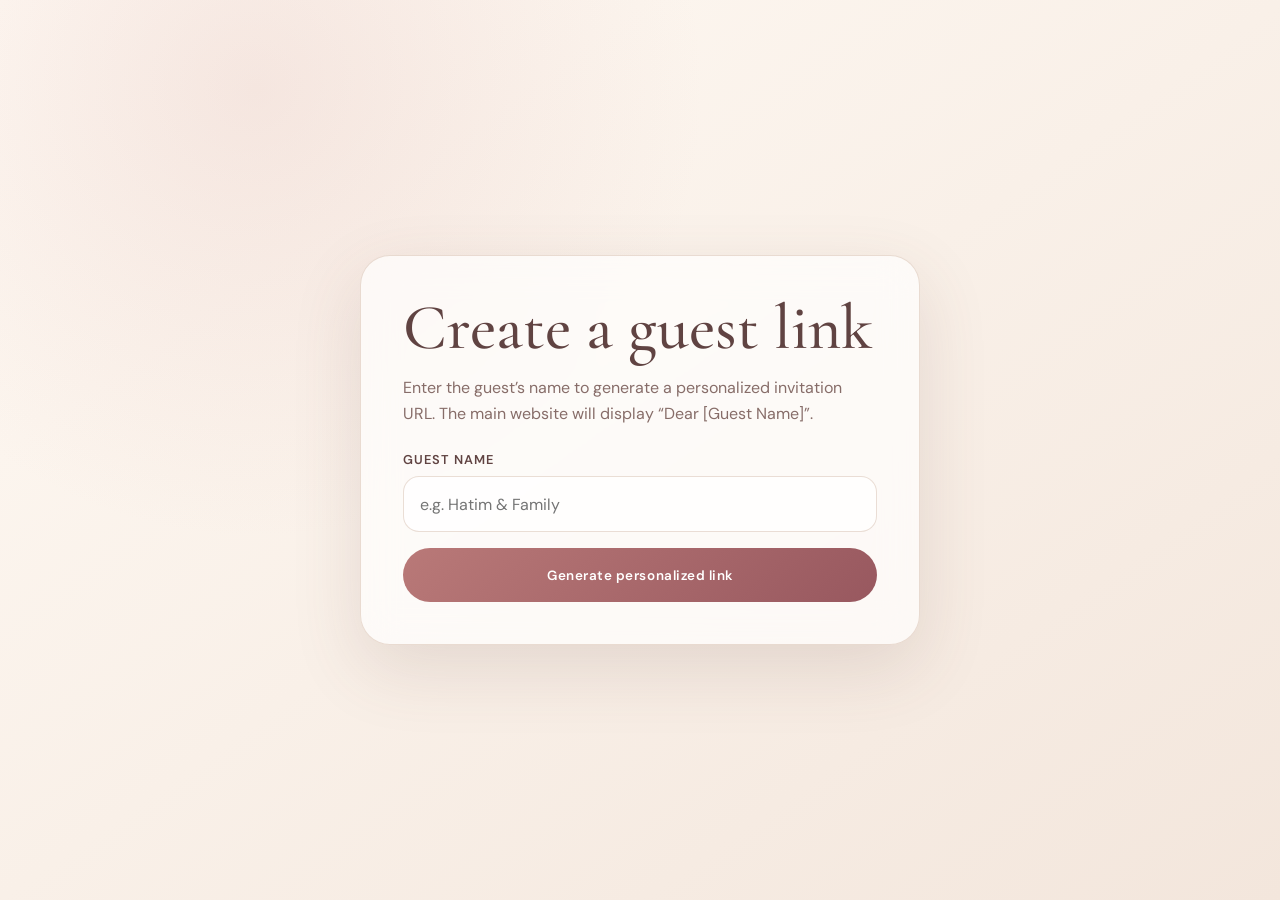
==== generate.html @ c287a40f "Add files via upload" ====
<!doctype html>
<html lang="en">
<head>
  <meta charset="utf-8" />
  <meta name="viewport" content="width=device-width, initial-scale=1" />
  <meta name="theme-color" content="#f7efe8" />
  <title>Personalized Invitation Link</title>
  <link rel="preconnect" href="https://fonts.googleapis.com" />
  <link rel="preconnect" href="https://fonts.gstatic.com" crossorigin />
  <link href="https://fonts.googleapis.com/css2?family=Cormorant+Garamond:wght@500;600&family=DM+Sans:wght@400;500;600&display=swap" rel="stylesheet" />
  <style>
    :root{--ivory:#fffaf4;--rose:#98585f;--ink:#604342;--line:rgba(180,137,108,.28);--serif:"Cormorant Garamond",serif;--sans:"DM Sans",sans-serif}
    *{box-sizing:border-box}body{margin:0;min-height:100svh;display:grid;place-items:center;padding:1.25rem;background:radial-gradient(circle at 20% 10%,rgba(221,179,173,.25),transparent 28rem),linear-gradient(145deg,#fffaf4,#f3e6dc);font-family:var(--sans);color:var(--ink)}
    main{width:min(100%,560px);padding:clamp(1.4rem,5vw,2.6rem);border:1px solid var(--line);border-radius:30px;background:rgba(255,255,255,.68);box-shadow:0 24px 70px rgba(104,72,65,.14);backdrop-filter:blur(18px)}
    h1{font-family:var(--serif);font-size:clamp(2.4rem,9vw,4rem);font-weight:500;line-height:.95;margin:0 0 .8rem}p{color:#876d69;line-height:1.65}label{display:block;font-weight:600;font-size:.8rem;letter-spacing:.08em;text-transform:uppercase;margin:1.5rem 0 .5rem}input{width:100%;min-height:56px;border:1px solid var(--line);border-radius:16px;padding:0 1rem;background:rgba(255,255,255,.75);font:inherit;color:var(--ink);outline:none}input:focus{border-color:var(--rose);box-shadow:0 0 0 3px rgba(152,88,95,.10)}button,a{min-height:54px;border-radius:99px;padding:.8rem 1.2rem;font:600 .84rem var(--sans);letter-spacing:.04em;cursor:pointer;text-decoration:none;display:flex;align-items:center;justify-content:center}button{width:100%;margin-top:1rem;border:0;background:linear-gradient(135deg,#b97978,#98585f);color:white}.result{display:none;margin-top:1.4rem;padding-top:1.4rem;border-top:1px solid var(--line)}.result.show{display:block}.url{padding:.9rem;border-radius:14px;background:#fff;word-break:break-all;font-size:.78rem}.actions{display:grid;grid-template-columns:1fr 1fr;gap:.7rem;margin-top:.8rem}.actions button,.actions a{margin:0;border:1px solid var(--line);background:white;color:var(--rose)}small{display:block;margin-top:1rem;color:#9b827c}
  </style>
</head>
<body>
  <main>
    <h1>Create a guest link</h1>
    <p>Enter the guest’s name to generate a personalized invitation URL. The main website will display “Dear [Guest Name]”.</p>
    <label for="guest">Guest name</label>
    <input id="guest" type="text" placeholder="e.g. Hatim & Family" autocomplete="off" />
    <button id="generate" type="button">Generate personalized link</button>
    <div class="result" id="result">
      <div class="url" id="url"></div>
      <div class="actions">
        <button id="copy" type="button">Copy Link</button>
        <a id="preview" href="#" target="_blank" rel="noopener">Preview</a>
      </div>
      <small>The short parameter format is <strong>?g=Guest-Name</strong>.</small>
    </div>
  </main>
  <script>
    const guest=document.getElementById('guest'),result=document.getElementById('result'),urlEl=document.getElementById('url'),preview=document.getElementById('preview');let generated='';
    document.getElementById('generate').onclick=()=>{const name=guest.value.trim().replace(/\s+/g,' ');if(!name){guest.focus();return}const slug=name.replace(/\s/g,'-');generated=new URL('index.html',location.href);generated.searchParams.set('g',slug);urlEl.textContent=generated.href;preview.href=generated.href;result.classList.add('show')};
    document.getElementById('copy').onclick=async()=>{if(!generated)return;await navigator.clipboard.writeText(generated.href);document.getElementById('copy').textContent='Copied';setTimeout(()=>document.getElementById('copy').textContent='Copy Link',1400)};
  </script>
</body>
</html>
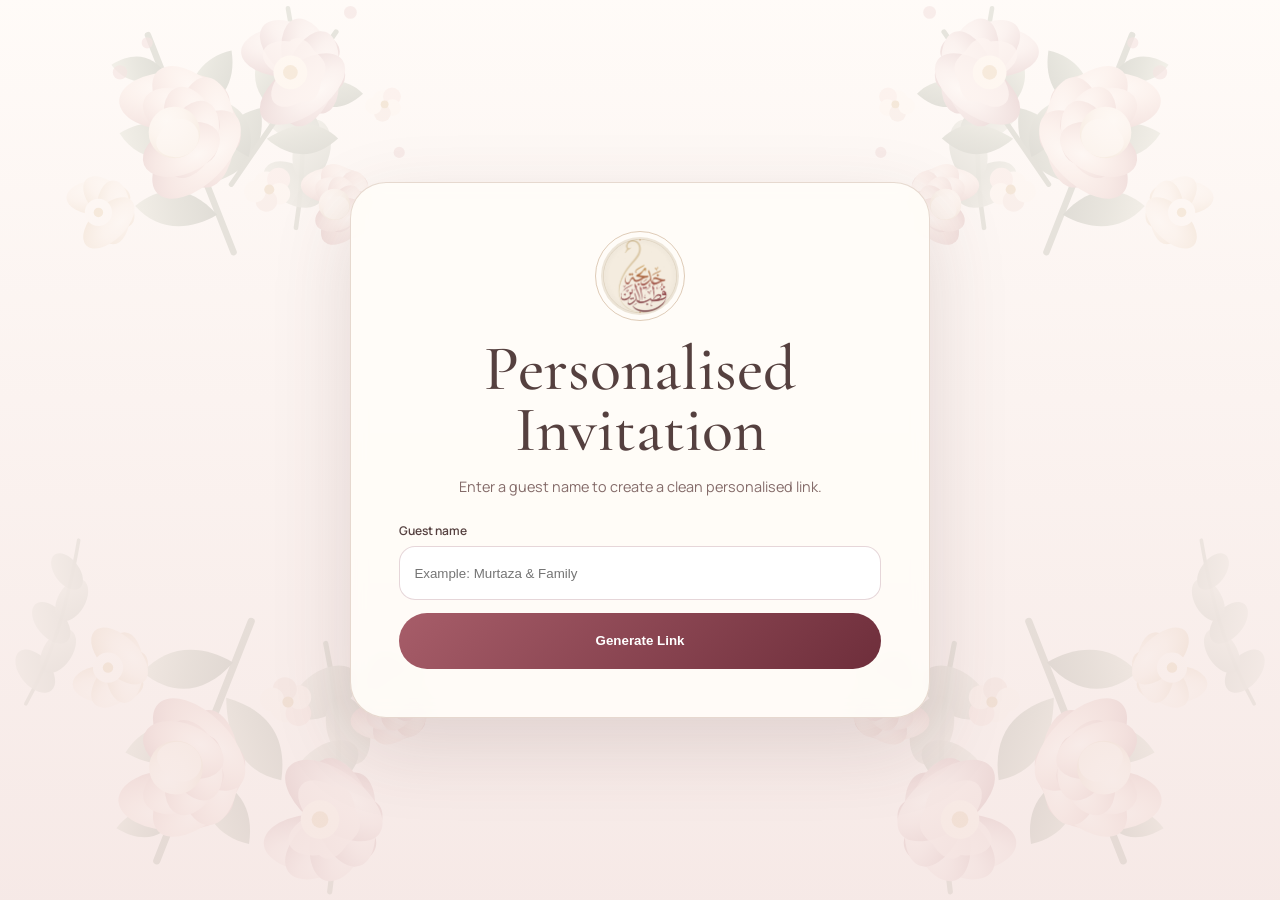
==== commit 246f9ea1: "Add files via upload" ====
--- a/generate.html
+++ b/generate.html
@@ -2,39 +2,35 @@
 <html lang="en">
 <head>
   <meta charset="utf-8" />
-  <meta name="viewport" content="width=device-width, initial-scale=1" />
-  <meta name="theme-color" content="#f7efe8" />
-  <title>Personalized Invitation Link</title>
+  <meta name="viewport" content="width=device-width, initial-scale=1, viewport-fit=cover" />
+  <meta name="theme-color" content="#f5e6e3" />
+  <title>Invitation Link Generator</title>
   <link rel="preconnect" href="https://fonts.googleapis.com" />
   <link rel="preconnect" href="https://fonts.gstatic.com" crossorigin />
-  <link href="https://fonts.googleapis.com/css2?family=Cormorant+Garamond:wght@500;600&family=DM+Sans:wght@400;500;600&display=swap" rel="stylesheet" />
+  <link href="https://fonts.googleapis.com/css2?family=Cormorant+Garamond:wght@400;500;600&family=Manrope:wght@400;500;600&display=swap" rel="stylesheet" />
   <style>
-    :root{--ivory:#fffaf4;--rose:#98585f;--ink:#604342;--line:rgba(180,137,108,.28);--serif:"Cormorant Garamond",serif;--sans:"DM Sans",sans-serif}
-    *{box-sizing:border-box}body{margin:0;min-height:100svh;display:grid;place-items:center;padding:1.25rem;background:radial-gradient(circle at 20% 10%,rgba(221,179,173,.25),transparent 28rem),linear-gradient(145deg,#fffaf4,#f3e6dc);font-family:var(--sans);color:var(--ink)}
-    main{width:min(100%,560px);padding:clamp(1.4rem,5vw,2.6rem);border:1px solid var(--line);border-radius:30px;background:rgba(255,255,255,.68);box-shadow:0 24px 70px rgba(104,72,65,.14);backdrop-filter:blur(18px)}
-    h1{font-family:var(--serif);font-size:clamp(2.4rem,9vw,4rem);font-weight:500;line-height:.95;margin:0 0 .8rem}p{color:#876d69;line-height:1.65}label{display:block;font-weight:600;font-size:.8rem;letter-spacing:.08em;text-transform:uppercase;margin:1.5rem 0 .5rem}input{width:100%;min-height:56px;border:1px solid var(--line);border-radius:16px;padding:0 1rem;background:rgba(255,255,255,.75);font:inherit;color:var(--ink);outline:none}input:focus{border-color:var(--rose);box-shadow:0 0 0 3px rgba(152,88,95,.10)}button,a{min-height:54px;border-radius:99px;padding:.8rem 1.2rem;font:600 .84rem var(--sans);letter-spacing:.04em;cursor:pointer;text-decoration:none;display:flex;align-items:center;justify-content:center}button{width:100%;margin-top:1rem;border:0;background:linear-gradient(135deg,#b97978,#98585f);color:white}.result{display:none;margin-top:1.4rem;padding-top:1.4rem;border-top:1px solid var(--line)}.result.show{display:block}.url{padding:.9rem;border-radius:14px;background:#fff;word-break:break-all;font-size:.78rem}.actions{display:grid;grid-template-columns:1fr 1fr;gap:.7rem;margin-top:.8rem}.actions button,.actions a{margin:0;border:1px solid var(--line);background:white;color:var(--rose)}small{display:block;margin-top:1rem;color:#9b827c}
+    *{box-sizing:border-box}body{margin:0;min-height:100svh;display:grid;place-items:center;padding:1rem;color:#55403f;background:linear-gradient(rgba(255,250,246,.82),rgba(245,230,227,.88)),url('assets/floral-frame.svg') center/cover no-repeat;font-family:Manrope,system-ui,sans-serif}.card{width:min(100%,580px);padding:clamp(1.4rem,6vw,3rem);border:1px solid rgba(167,126,103,.28);border-radius:36px;background:rgba(255,253,249,.88);box-shadow:0 28px 80px rgba(87,55,55,.15);backdrop-filter:blur(8px);text-align:center}.logo{width:90px;aspect-ratio:1;margin:auto;padding:5px;border:1px solid rgba(181,143,104,.45);border-radius:50%;object-fit:cover}h1{margin:.8rem 0 .25rem;font:500 clamp(2.3rem,9vw,4rem)/.95 'Cormorant Garamond',serif}p{color:#846b69;font-size:.9rem;line-height:1.6}label{display:block;margin-top:1.5rem;text-align:left;font-size:.75rem;font-weight:600}input{width:100%;height:54px;margin-top:.45rem;padding:0 .9rem;border:1px solid rgba(142,69,82,.22);border-radius:16px;background:white;outline:none}button{width:100%;min-height:56px;margin-top:.8rem;border:0;border-radius:99px;color:white;background:linear-gradient(135deg,#a75d69,#6e2e3b);font-weight:600;cursor:pointer}.output{display:none;margin-top:1.1rem;padding:1rem;border:1px solid rgba(142,69,82,.18);border-radius:16px;background:rgba(255,255,255,.64);text-align:left;overflow-wrap:anywhere}.output.show{display:block}.output a{color:#6e2e3b;font-size:.78rem}small{display:block;margin-top:.55rem;color:#846b69}
   </style>
 </head>
 <body>
-  <main>
-    <h1>Create a guest link</h1>
-    <p>Enter the guest’s name to generate a personalized invitation URL. The main website will display “Dear [Guest Name]”.</p>
+  <main class="card">
+    <img class="logo" src="assets/logo.jpeg" alt="Invitation logo" />
+    <h1>Personalised Invitation</h1>
+    <p>Enter a guest name to create a clean personalised link.</p>
     <label for="guest">Guest name</label>
-    <input id="guest" type="text" placeholder="e.g. Hatim & Family" autocomplete="off" />
-    <button id="generate" type="button">Generate personalized link</button>
-    <div class="result" id="result">
-      <div class="url" id="url"></div>
-      <div class="actions">
-        <button id="copy" type="button">Copy Link</button>
-        <a id="preview" href="#" target="_blank" rel="noopener">Preview</a>
-      </div>
-      <small>The short parameter format is <strong>?g=Guest-Name</strong>.</small>
+    <input id="guest" type="text" placeholder="Example: Murtaza & Family" autocomplete="off" />
+    <button id="generate" type="button">Generate Link</button>
+    <div class="output" id="output">
+      <a id="link" href="#" target="_blank" rel="noopener"></a>
+      <button id="copy" type="button">Copy Link</button>
+      <small id="status"></small>
     </div>
   </main>
   <script>
-    const guest=document.getElementById('guest'),result=document.getElementById('result'),urlEl=document.getElementById('url'),preview=document.getElementById('preview');let generated='';
-    document.getElementById('generate').onclick=()=>{const name=guest.value.trim().replace(/\s+/g,' ');if(!name){guest.focus();return}const slug=name.replace(/\s/g,'-');generated=new URL('index.html',location.href);generated.searchParams.set('g',slug);urlEl.textContent=generated.href;preview.href=generated.href;result.classList.add('show')};
-    document.getElementById('copy').onclick=async()=>{if(!generated)return;await navigator.clipboard.writeText(generated.href);document.getElementById('copy').textContent='Copied';setTimeout(()=>document.getElementById('copy').textContent='Copy Link',1400)};
+    const guest=document.getElementById('guest'),output=document.getElementById('output'),link=document.getElementById('link'),status=document.getElementById('status');
+    const create=()=>{const name=guest.value.trim();if(!name){guest.focus();return;}const base=new URL('index.html',location.href);base.searchParams.set('g',name);link.href=base.href;link.textContent=base.href;output.classList.add('show');status.textContent='';};
+    document.getElementById('generate').addEventListener('click',create);guest.addEventListener('keydown',e=>{if(e.key==='Enter')create()});
+    document.getElementById('copy').addEventListener('click',async()=>{try{await navigator.clipboard.writeText(link.href);status.textContent='Copied.'}catch{status.textContent='Press and hold the link to copy it.'}});
   </script>
 </body>
 </html>
